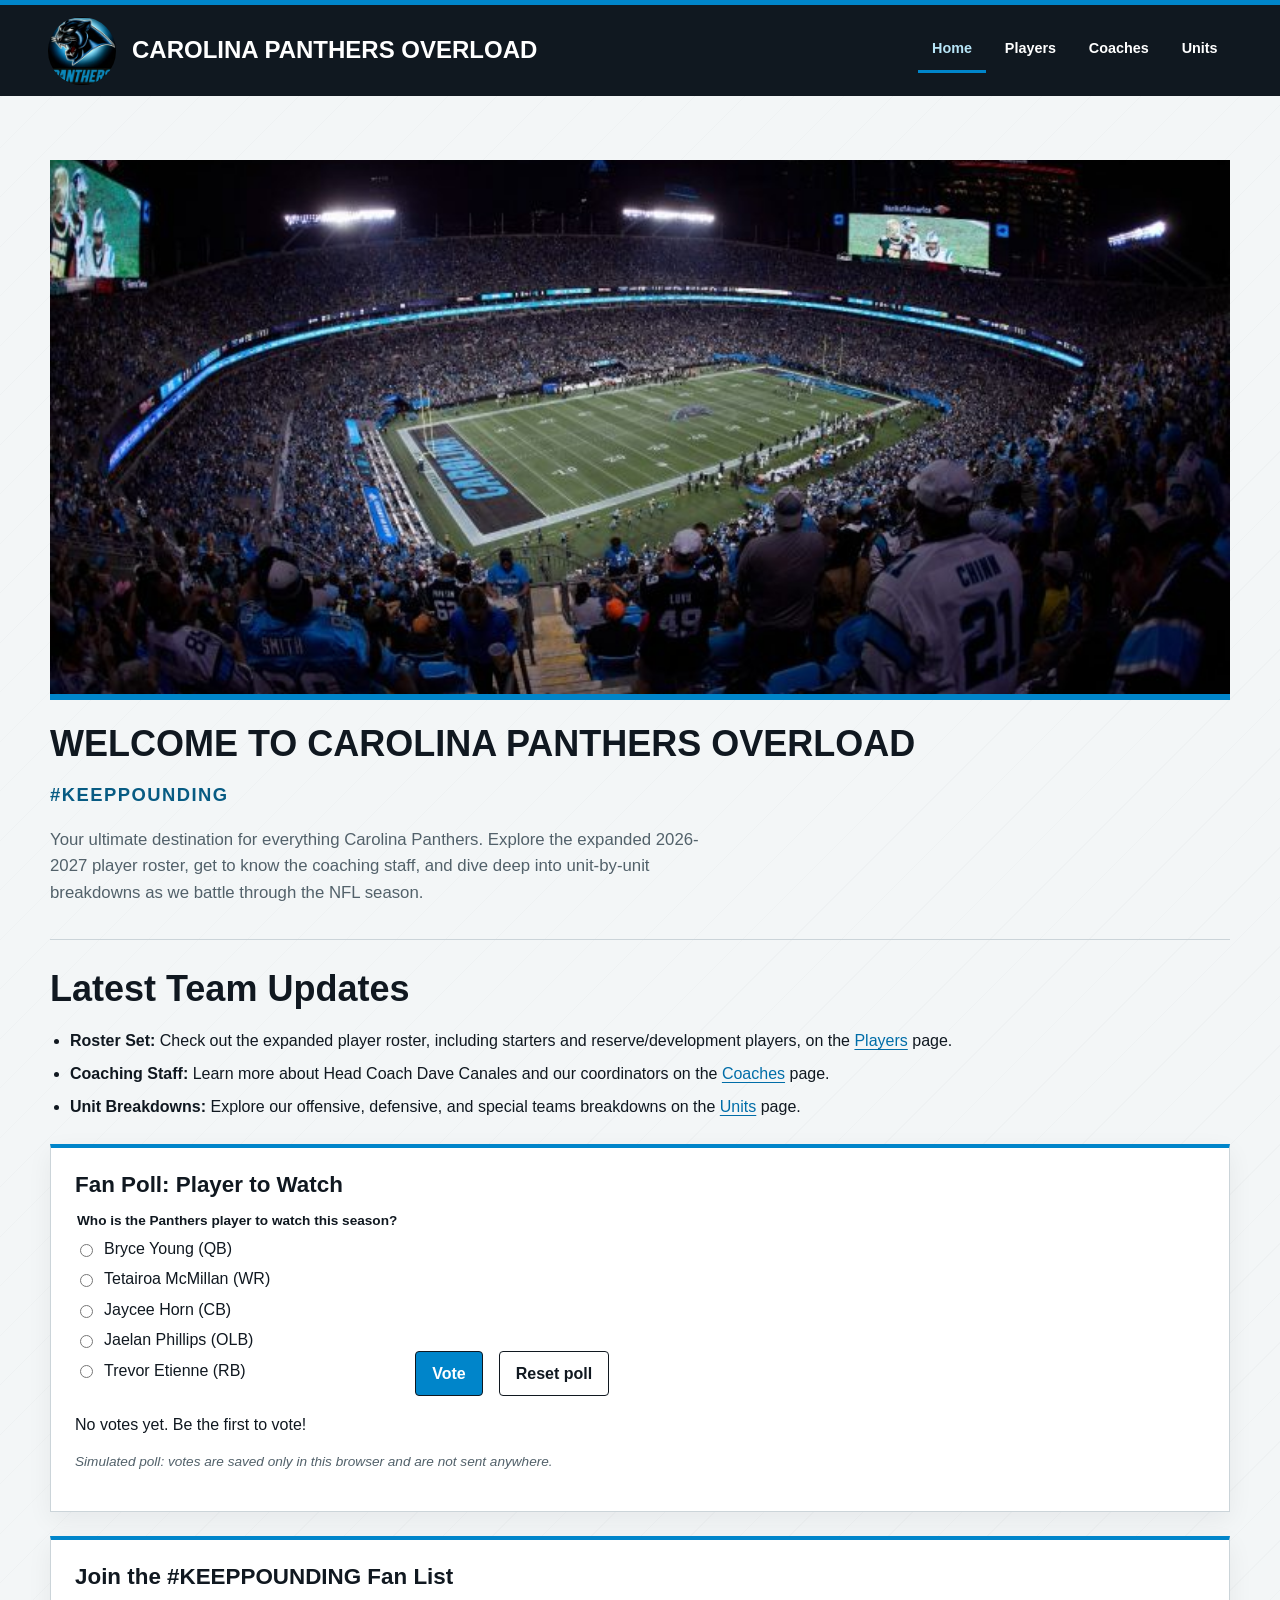
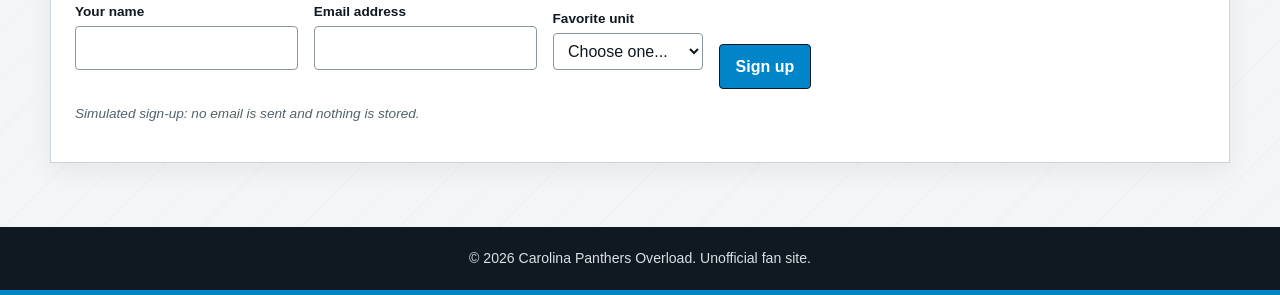
==== index.html @ 86ce88cf "Commit Page to GitHub" ====
<!DOCTYPE html>
<html lang="en">
<head>
    <meta charset="UTF-8">
    <meta name="viewport" content="width=device-width, initial-scale=1.0">
    <title>Carolina Panthers Overload: Homepage</title>
    <link rel="stylesheet" href="css/styles.css">
</head>
<body>
    <a class="skip-link" href="#main-content">Skip to main content</a>
    <header>
        <a href="index.html">
            <img src="images/cpoverload-logo.jpg" 
                 alt="Carolina Panthers Overload home" 
                 width="80"
            >
        </a>

            <p style="font-size: 24px;">Carolina Panthers Overload</p>

    <nav>
        <a href="index.html">Home</a>
        <a href="players.html">Players</a>
        <a href="coaches.html">Coaches</a>
        <a href="units.html">Units</a>
    </nav>
</header>

<main id="main-content">
    <section>
        <img src="images/bank-of-america-stadium.jpg"
             alt="Bank of America Stadium"
             width="1000"
        >
        <h1 style="font-size:36px;">Welcome to Carolina Panthers Overload</h1>
        <p><strong>#KEEPPOUNDING</strong></p>
        <p>Your ultimate destination for everything Carolina Panthers. Explore the expanded 2026-2027 player roster, get to know the coaching staff, and dive deep into unit-by-unit breakdowns as we battle through the NFL season.</p>
    </section>

    <section>
        <h2>Latest Team Updates</h2>
        <ul>
            <li><strong>Roster Set:</strong> Check out the expanded player roster, including starters and reserve/development players, on the <a href="players.html">Players</a> page.</li>
            <li><strong>Coaching Staff:</strong> Learn more about Head Coach Dave Canales and our coordinators on the <a href="coaches.html">Coaches</a> page.</li>
            <li><strong>Unit Breakdowns:</strong> Explore our offensive, defensive, and special teams breakdowns on the <a href="units.html">Units</a> page.</li>
        </ul>
    </section>

    <section class="widget" id="poll" aria-labelledby="poll-heading">
        <h2 id="poll-heading">Fan Poll: Player to Watch</h2>
        <form id="poll-form" novalidate>
            <fieldset>
                <legend>Who is the Panthers player to watch this season?</legend>
                <div id="poll-options"></div>
            </fieldset>
            <button type="submit">Vote</button>
            <button type="button" id="poll-reset" class="secondary">Reset poll</button>
        </form>
        <p id="poll-message" class="error" role="alert"></p>
        <div id="poll-results" aria-live="polite"></div>
        <p class="note">Simulated poll: votes are saved only in this browser and are not sent anywhere.</p>
    </section>

    <section class="widget" id="newsletter" aria-labelledby="news-heading">
        <h2 id="news-heading">Join the #KEEPPOUNDING Fan List</h2>
        <form id="signup-form" novalidate>
            <div class="field">
                <label for="signup-name">Your name</label>
                <input type="text" id="signup-name" autocomplete="name" aria-describedby="signup-name-error">
                <p class="field-error" id="signup-name-error"></p>
            </div>
            <div class="field">
                <label for="signup-email">Email address</label>
                <input type="email" id="signup-email" autocomplete="email" aria-describedby="signup-email-error">
                <p class="field-error" id="signup-email-error"></p>
            </div>
            <div class="field">
                <label for="signup-unit">Favorite unit</label>
                <select id="signup-unit" aria-describedby="signup-unit-error">
                    <option value="">Choose one...</option>
                    <option value="Offense">Offense</option>
                    <option value="Defense">Defense</option>
                    <option value="Special Teams">Special Teams</option>
                </select>
                <p class="field-error" id="signup-unit-error"></p>
            </div>
            <button type="submit">Sign up</button>
        </form>
        <p id="signup-message" class="status" role="status"></p>
        <p class="note">Simulated sign-up: no email is sent and nothing is stored.</p>
    </section>
</main>

<footer>
    <p>&copy; 2026 Carolina Panthers Overload. Unofficial fan site.</p>
</footer>
    <script src="js/main.js" defer></script>
    <script src="js/home.js" defer></script>
</body>
</html>
---- css/styles.css ----
:root {
    --panther-blue: #0085ca;
    --ice-blue: #b7e5f7;
    --ink: #101820;
    --muted: #52616a;
    --paper: #f3f6f7;
    --white: #fff;
    --content-width: 1180px;
    --page-gutter: clamp(1rem, 4vw, 3rem);
}

* {
    box-sizing: border-box;
}

html {
    scroll-behavior: smooth;
}

body {
    min-width: 320px;
    margin: 0;
    background: var(--paper) repeating-linear-gradient(135deg, transparent 0 34px, rgb(16 24 32 / 2%) 34px 35px);
    color: var(--ink);
    font-family: "Segoe UI", Tahoma, sans-serif;
    line-height: 1.6;
}

header {
    display: flex;
    align-items: center;
    gap: 1rem;
    min-height: 96px;
    padding: 0 var(--page-gutter);
    border-top: 5px solid var(--panther-blue);
    background: var(--ink);
    color: var(--white);
}

header > a {
    flex: 0 0 auto;
    line-height: 0;
}

header img {
    width: 68px;
    height: 68px;
    border-radius: 50%;
    object-fit: cover;
}

header p {
    margin: 0;
    font-family: "Franklin Gothic Medium", "Arial Narrow", sans-serif;
    font-size: clamp(1.05rem, 2.4vw, 1.55rem);
    font-weight: 800;
    line-height: 1.1;
    text-transform: uppercase;
}

nav {
    display: flex;
    gap: 0.25rem;
    margin-left: auto;
}

nav a {
    padding: 0.6rem 0.9rem;
    border-bottom: 3px solid transparent;
    color: var(--white);
    font-size: 0.9rem;
    font-weight: 700;
    text-decoration: none;
    transition: 160ms ease;
}

nav a:hover,
nav a:focus-visible {
    border-color: var(--panther-blue);
    background: rgb(255 255 255 / 7%);
    color: var(--ice-blue);
}

a {
    color: #006da8;
    text-underline-offset: 0.2em;
}

a:focus-visible {
    outline: 3px solid var(--panther-blue);
    outline-offset: 3px;
}

main {
    width: min(var(--content-width), calc(100% - 2 * var(--page-gutter)));
    min-height: calc(100vh - 170px);
    margin: auto;
    padding: clamp(2rem, 5vw, 4.5rem) 0;
}

h1,
h2,
h3 {
    font-family: "Franklin Gothic Medium", "Arial Narrow", sans-serif;
    line-height: 1.12;
}

h1 {
    margin: 0.5rem 0 1rem;
    font-size: clamp(2rem, 5vw, 3.75rem);
    text-transform: uppercase;
}

h2 {
    margin: 0 0 1.2rem;
    font-size: clamp(1.55rem, 3vw, 2.25rem);
}

h3 {
    margin: 1.6rem 0 0.6rem;
    color: #075b83;
    font-size: 1.2rem;
}

p {
    max-width: 72ch;
}

main > section {
    margin-top: 2rem;
}

main > section:first-child {
    margin-top: 0;
}

main > section:first-child > img {
    display: block;
    width: 100%;
    max-height: 540px;
    aspect-ratio: 2.1 / 1;
    border-bottom: 6px solid var(--panther-blue);
    object-fit: cover;
    object-position: center 54%;
}

main > section:first-child > h1 {
    max-width: 900px;
    margin-top: 1.5rem;
}

main > section:first-child > p:first-of-type {
    margin: 0.5rem 0;
    color: #075b83;
    font-size: 1.15rem;
    letter-spacing: 0.08em;
}

main > section:first-child > p:last-child {
    color: var(--muted);
    font-size: 1.05rem;
}

main > section + section {
    padding-top: 1.8rem;
    border-top: 1px solid #cbd4d9;
}

main ul {
    padding-left: 1.25rem;
}

main li + li {
    margin-top: 0.45rem;
}

main > h3:first-child {
    margin-top: 0;
    color: var(--panther-blue);
    font-size: 0.95rem;
    letter-spacing: 0.12em;
    text-transform: uppercase;
}

main > h3 + h1 {
    margin-bottom: 2rem;
}

.roster-table-wrap {
    width: 100%;
    overflow-x: auto;
    box-shadow: 0 10px 28px rgb(16 24 32 / 8%);
}

.roster-table-wrap table {
    width: 100%;
    min-width: 900px;
    border-collapse: collapse;
    background: var(--white);
    white-space: nowrap;
}

caption {
    padding: 0.85rem 1rem;
    background: var(--ink);
    color: var(--white);
    font-weight: 700;
    text-align: left;
}

th,
td {
    padding: 0.7rem 0.85rem;
    border-bottom: 1px solid #dfe5e8;
    text-align: left;
}

th {
    background: #e4f3f9;
    color: var(--ink);
    font-size: 0.82rem;
    letter-spacing: 0.04em;
    text-transform: uppercase;
}

tbody tr:nth-child(even) {
    background: #f5f9fb;
}

tbody tr:hover {
    background: #e8f6fc;
}

td img {
    display: block;
    width: 68px;
    height: 68px;
    border-radius: 4px;
    object-fit: cover;
}

main > h3 + h1 ~ section {
    padding: clamp(1.2rem, 3vw, 2rem);
    border-top: 4px solid var(--panther-blue);
    background: var(--white);
    box-shadow: 0 8px 24px rgb(16 24 32 / 6%);
}

main > h3 + h1 ~ section h2 {
    color: #075b83;
}

main > h3 + h1 ~ section h3 {
    padding-top: 0.8rem;
    border-top: 1px solid #dfe5e8;
}

main > h3 + h1 ~ section img {
    max-width: 100%;
    height: auto;
    object-fit: cover;
}

footer {
    padding: 1.25rem var(--page-gutter);
    border-bottom: 5px solid var(--panther-blue);
    background: var(--ink);
    color: #d7e0e5;
    font-size: 0.88rem;
    text-align: center;
}

footer p {
    margin: 0 auto;
}

@media (max-width: 700px) {
    header {
        flex-wrap: wrap;
        justify-content: center;
        gap: 0.7rem;
        padding-top: 0.8rem;
    }

    header p {
        flex: 1 1 calc(100% - 90px);
    }

    nav {
        justify-content: center;
        width: 100%;
        margin: 0 -0.5rem;
    }

    nav a {
        flex: 1;
        padding: 0.6rem 0.5rem;
        text-align: center;
    }

    main > section:first-child > img {
        aspect-ratio: 1.35 / 1;
    }

    th,
    td {
        padding: 0.55rem 0.7rem;
    }
}

@media (prefers-reduced-motion: reduce) {
    html {
        scroll-behavior: auto;
    }

    *,
    *::before,
    *::after {
        transition-duration: 0.01ms !important;
    }
}

/* =====================================================
   M6 additions - styles for the new JavaScript features
   (uses the same colour variables as the M5 design above)
   ===================================================== */

[hidden] {
    display: none !important;
}

.skip-link {
    position: absolute;
    left: -999px;
    top: 0;
    z-index: 100;
    padding: 0.5rem 1rem;
    background: var(--white);
    color: var(--ink);
}

.skip-link:focus {
    left: 0;
}

nav a[aria-current="page"] {
    border-color: var(--panther-blue);
    color: var(--ice-blue);
}

/* ---------- Control panels (roster tools, unit finder, staff tools, poll, sign-up) ---------- */
.controls,
.widget {
    padding: clamp(1rem, 2.5vw, 1.5rem);
    border: 1px solid #cbd4d9;
    border-top: 4px solid var(--panther-blue);
    background: var(--white);
    box-shadow: 0 8px 24px rgb(16 24 32 / 6%);
}

main > section.controls,
main > section.widget {
    margin-top: 1.5rem;
}

.controls h2,
.widget h2 {
    margin-bottom: 0.8rem;
    font-size: 1.4rem;
}

.controls form,
.widget form {
    display: flex;
    flex-wrap: wrap;
    align-items: flex-end;
    gap: 0.75rem 1rem;
}

.field {
    display: flex;
    flex-direction: column;
    gap: 0.2rem;
    min-width: 150px;
}

.field label,
legend {
    font-size: 0.85rem;
    font-weight: 700;
}

fieldset {
    margin: 0 0 0.5rem;
    padding: 0;
    border: 0;
}

input[type="search"],
input[type="text"],
input[type="email"],
input[type="number"],
select {
    padding: 0.5rem 0.65rem;
    border: 1px solid #8a979e;
    border-radius: 4px;
    background: var(--white);
    color: var(--ink);
    font: inherit;
}

input:focus-visible,
select:focus-visible,
button:focus-visible {
    outline: 3px solid var(--panther-blue);
    outline-offset: 2px;
}

input[aria-invalid="true"] {
    border: 2px solid #b00020;
}

button {
    padding: 0.55rem 1rem;
    border: 1px solid var(--ink);
    border-radius: 4px;
    background: var(--panther-blue);
    color: var(--white);
    font: inherit;
    font-weight: 700;
    cursor: pointer;
}

button:hover {
    background: #006da8;
}

button.secondary {
    background: var(--white);
    color: var(--ink);
}

button.secondary:hover {
    background: #e4f3f9;
}

.error,
.field-error {
    color: #b00020;
    font-weight: 700;
}

.field-error {
    min-height: 1.2em;
    margin: 0;
    font-size: 0.85rem;
}

.success {
    color: #1b6e2d;
    font-weight: 700;
}

.status {
    margin: 0.6rem 0 0;
    font-weight: 700;
}

.note {
    color: var(--muted);
    font-size: 0.85rem;
    font-style: italic;
}

.stats {
    display: flex;
    flex-wrap: wrap;
    gap: 0.5rem 1rem;
    margin-top: 0.6rem;
}

.stats span {
    padding: 0.2rem 0.65rem;
    border: 1px solid #cbd4d9;
    border-radius: 4px;
    background: #e4f3f9;
    font-size: 0.9rem;
}

/* ---------- Roster table extras ---------- */
th button {
    padding: 0;
    border: 0;
    background: transparent;
    color: inherit;
    font-size: inherit;
    letter-spacing: inherit;
    text-transform: inherit;
}

th button:hover {
    background: transparent;
    text-decoration: underline;
}

.fav-btn {
    padding: 0.2rem 0.55rem;
    border: 1px solid #8a979e;
    background: var(--white);
    color: #8a979e;
    font-size: 1.3rem;
    line-height: 1;
}

.fav-btn:hover {
    background: #fff8dc;
}

.fav-btn[aria-pressed="true"] {
    border-color: #d4a000;
    color: #d4a000;
}

#no-results,
#unit-empty {
    padding: 1rem;
    background: var(--white);
    border-left: 4px solid #b00020;
    font-weight: 700;
}

/* ---------- Units page ---------- */
.side-buttons {
    display: flex;
    flex-wrap: wrap;
    gap: 0.5rem;
}

.side-buttons button[aria-pressed="true"] {
    background: var(--ink);
}

.group-heading {
    display: flex;
    flex-wrap: wrap;
    align-items: center;
    gap: 0.75rem;
}

.group-heading button {
    padding: 0.15rem 0.65rem;
    font-size: 0.8rem;
}

.count-badge {
    padding: 0.05rem 0.65rem;
    border-radius: 999px;
    background: var(--panther-blue);
    color: var(--white);
    font-family: "Segoe UI", Tahoma, sans-serif;
    font-size: 0.8rem;
}

li.match {
    background: #fff3c4;
    font-weight: 700;
}

/* ---------- Poll ---------- */
.poll-option {
    display: flex;
    align-items: center;
    gap: 0.5rem;
    margin: 0.3rem 0;
}

.bar-row {
    margin: 0.5rem 0;
}

.bar-track {
    height: 1.1rem;
    overflow: hidden;
    border: 1px solid #cbd4d9;
    border-radius: 4px;
    background: var(--paper);
}

.bar-fill {
    width: 0;
    height: 100%;
    background: var(--panther-blue);
}

#back-to-top {
    position: fixed;
    right: 1rem;
    bottom: 1rem;
    box-shadow: 0 2px 8px rgb(0 0 0 / 30%);
}

@media (max-width: 700px) {
    .field {
        min-width: 100%;
    }
}

button.coach-details-button {
    margin-left: 0.75rem;
    padding: 0.28rem 0.55rem;
    border-radius: 3px;
    font-size: 0.75rem;
    line-height: 1.2;
    vertical-align: middle;
}
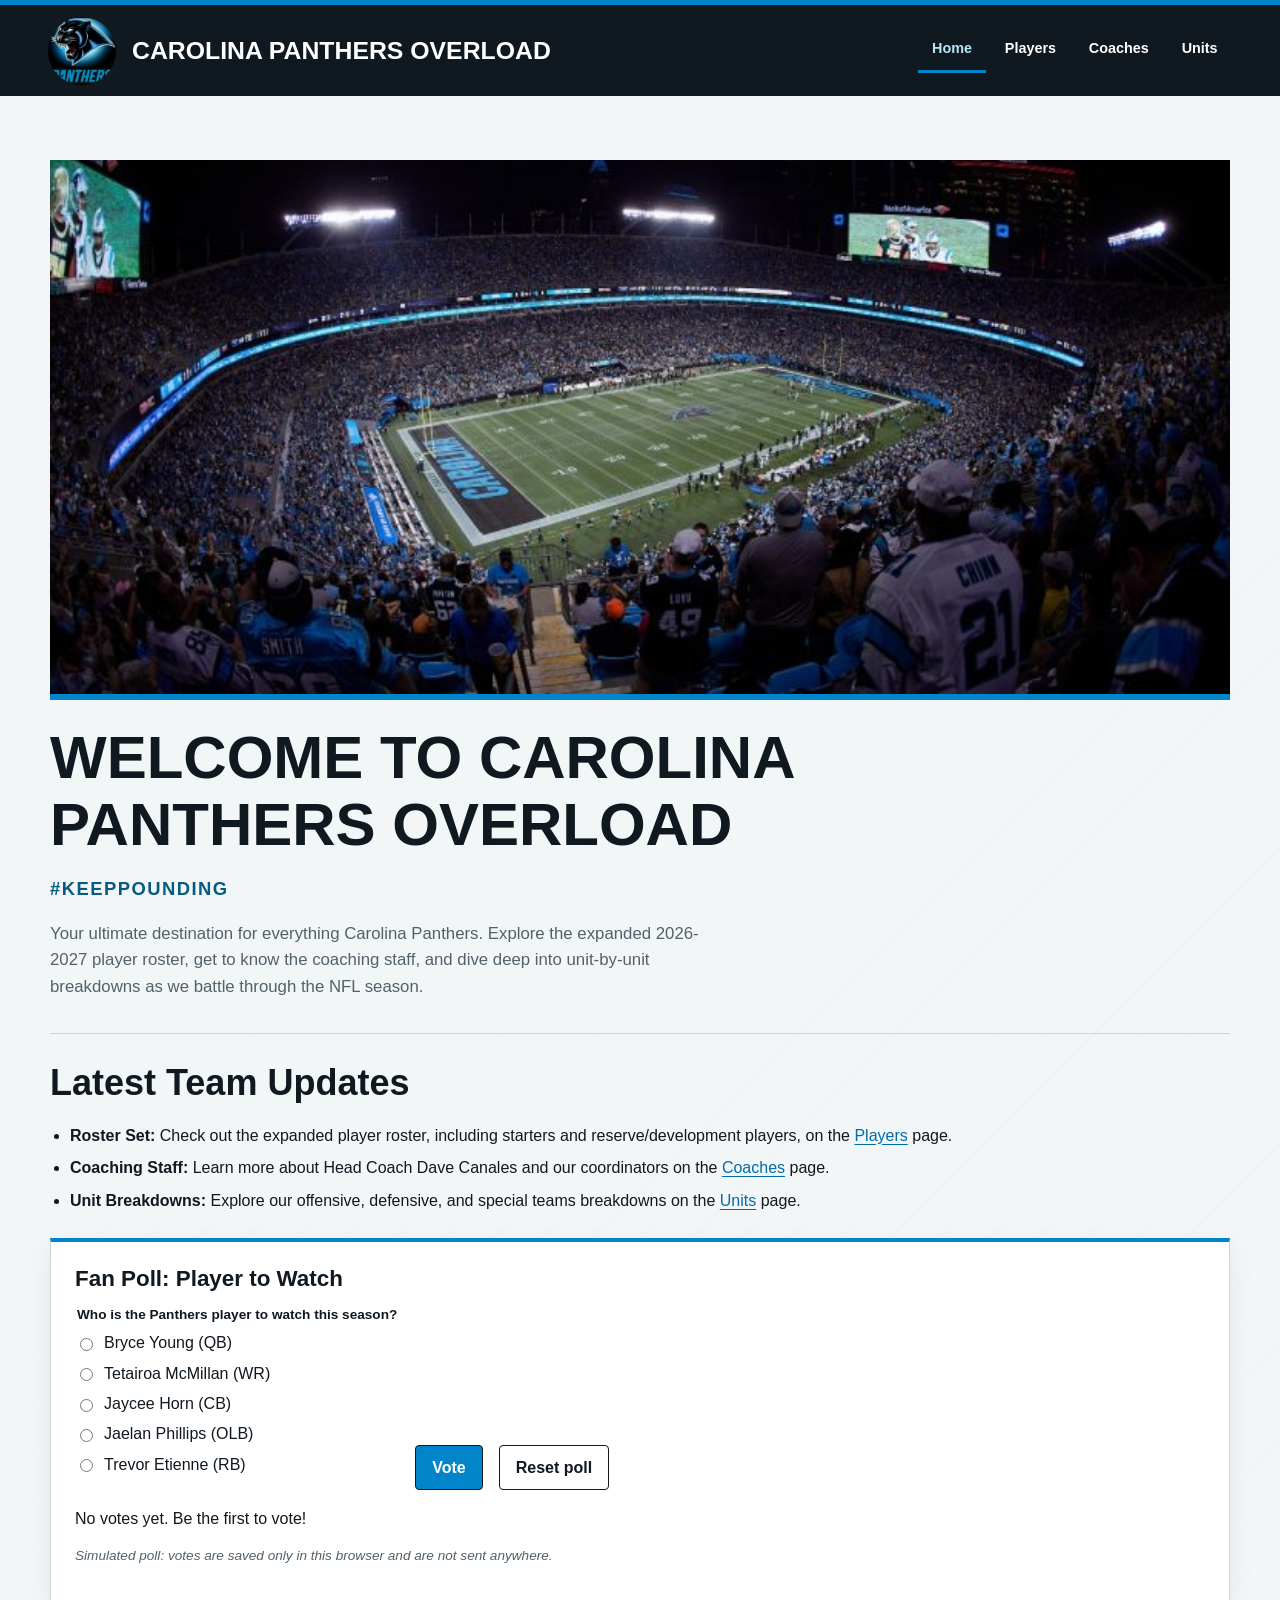
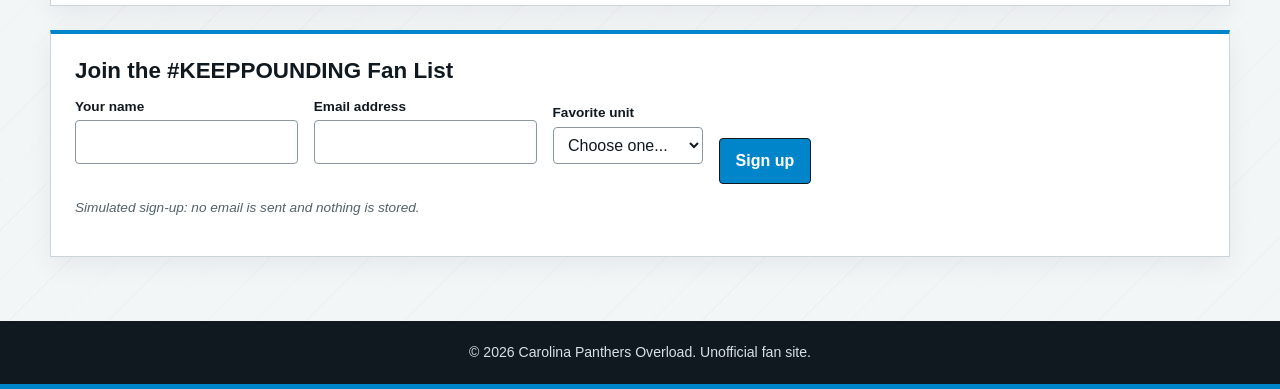
==== commit 08046c16: "changing the platforms" ====
--- a/index.html
+++ b/index.html
@@ -3,7 +3,7 @@
 <head>
     <meta charset="UTF-8">
     <meta name="viewport" content="width=device-width, initial-scale=1.0">
-    <title>Carolina Panthers Overload: Homepage</title>
+    <title>Carolina Panthers Overload | Home</title>
     <link rel="stylesheet" href="css/styles.css">
 </head>
 <body>
@@ -16,7 +16,7 @@
             >
         </a>
 
-            <p style="font-size: 24px;">Carolina Panthers Overload</p>
+            <p>Carolina Panthers Overload</p>
 
     <nav>
         <a href="index.html">Home</a>
@@ -32,7 +32,7 @@
              alt="Bank of America Stadium"
              width="1000"
         >
-        <h1 style="font-size:36px;">Welcome to Carolina Panthers Overload</h1>
+        <h1>Welcome to Carolina Panthers Overload</h1>
         <p><strong>#KEEPPOUNDING</strong></p>
         <p>Your ultimate destination for everything Carolina Panthers. Explore the expanded 2026-2027 player roster, get to know the coaching staff, and dive deep into unit-by-unit breakdowns as we battle through the NFL season.</p>
     </section>
